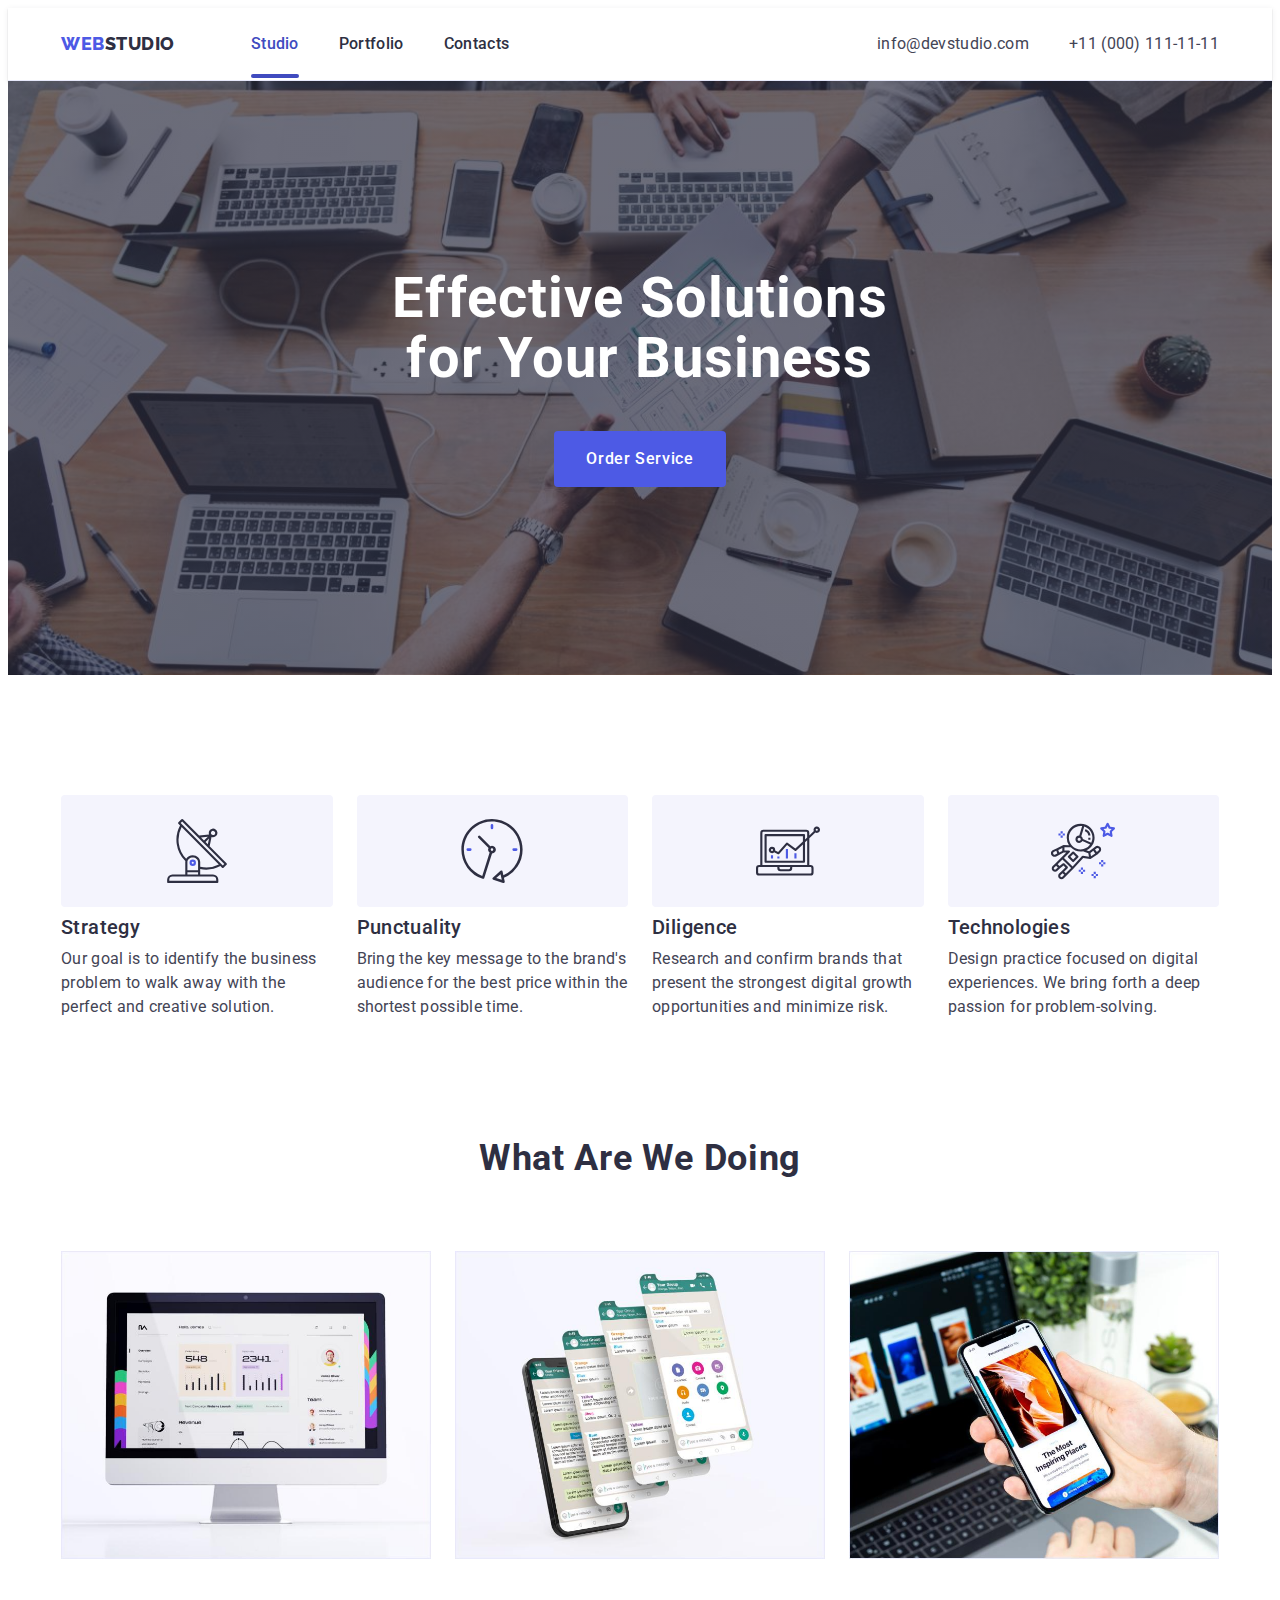
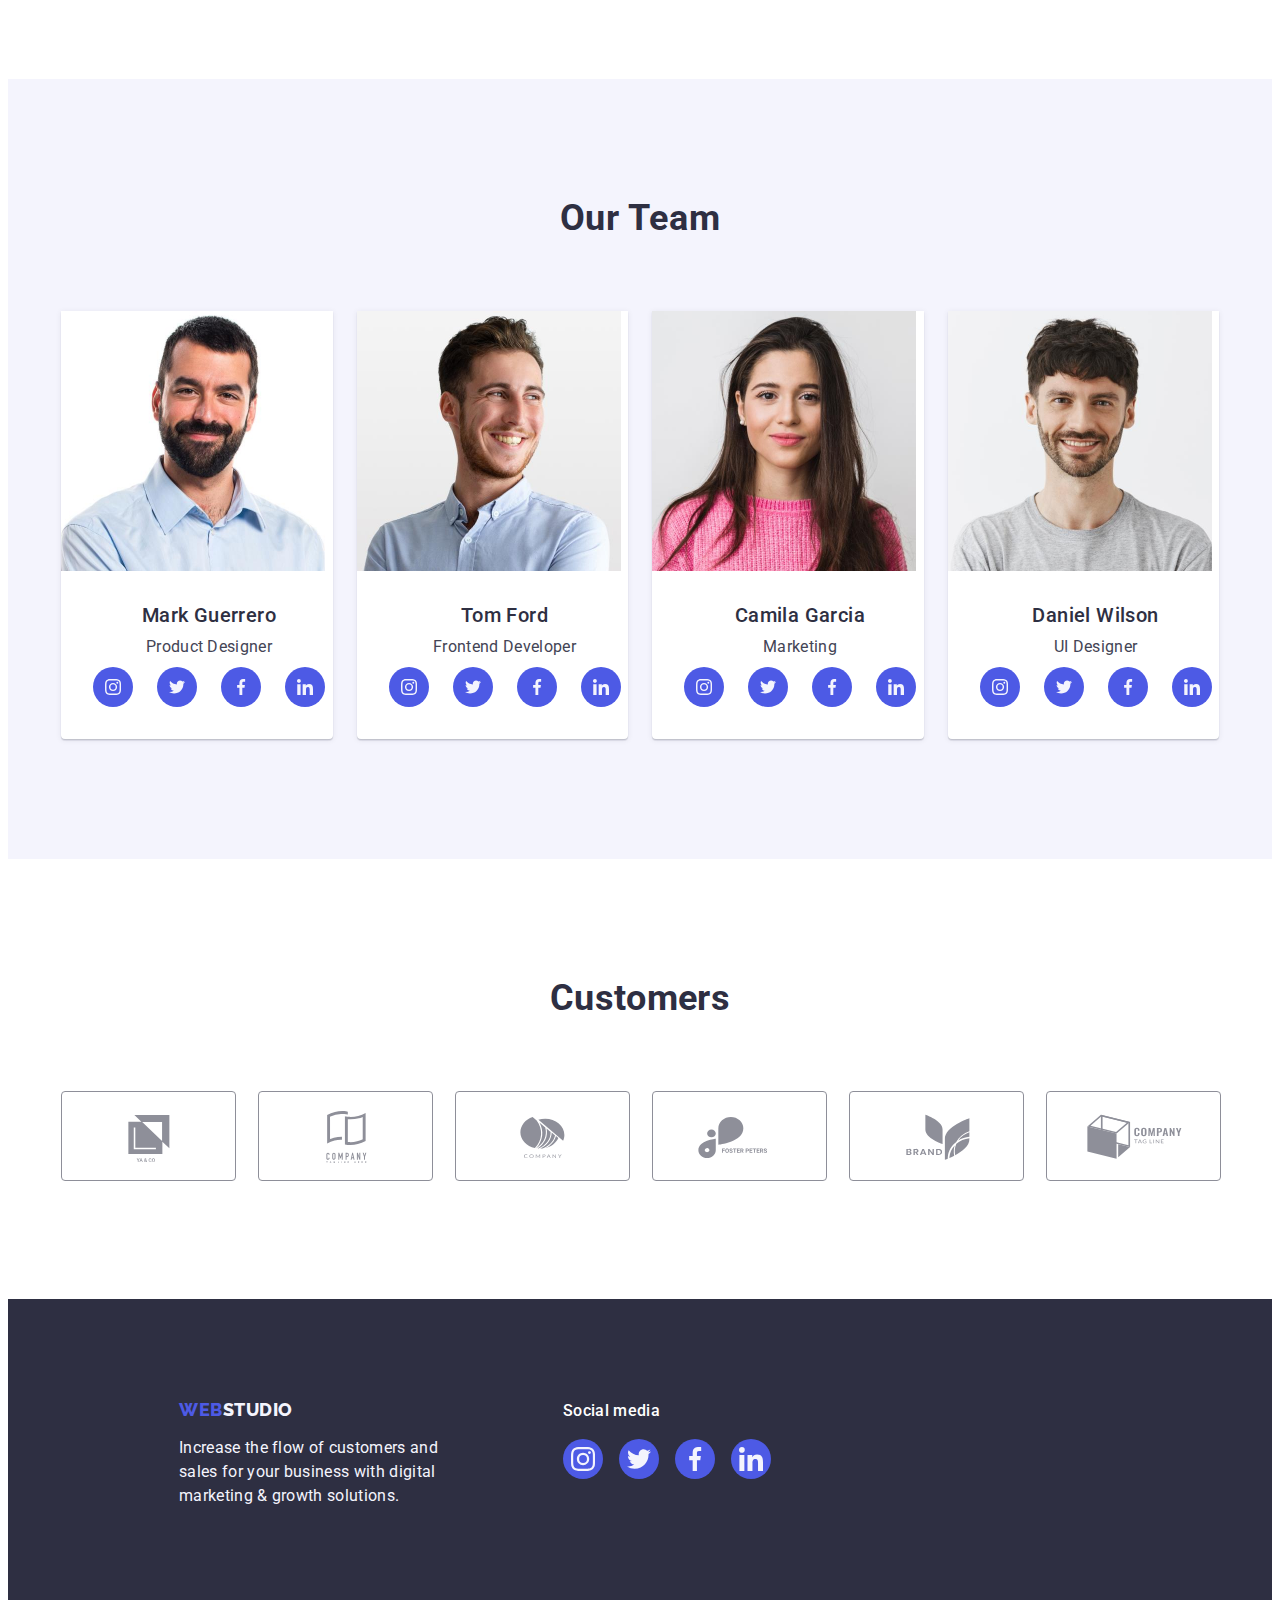
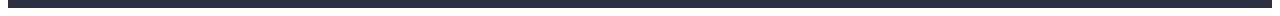
==== index.html @ eda8c6bf "d" ====
<!DOCTYPE html>
<html lang="en">
  <head>
    <meta charset="UTF-8" />
    <meta http-equiv="X-UA-Compatible" content="IE=edge" />
    <meta name="viewport" content="width=device-width, initial-scale=1.0" />
    <title>studio</title>
    <link rel="preconnect" href="https://fonts.googleapis.com" />
    <link rel="preconnect" href="https://fonts.gstatic.com" crossorigin />
    <link
      href="https://fonts.googleapis.com/css2?family=Raleway:wght@700&family=Roboto:wght@400;500;700;900&display=swap"
      rel="stylesheet"
    />
    <link
      rel="stylesheet"
      href="https://cdnjs.cloudflare.com/ajax/libs/modern-normalize/2.0.0/modern-normalize.min.css"
      integrity="sha512-4xo8blKMVCiXpTaLzQSLSw3KFOVPWhm/TRtuPVc4WG6kUgjH6J03IBuG7JZPkcWMxJ5huwaBpOpnwYElP/m6wg=="
      crossorigin="anonymous"
      referrerpolicy="no-referrer"
    />
    <link rel="stylesheet" href="./css/styles.css" />
  </head>
  <body>
    <header class="header">
      <div class="container">
        <nav class="header-nav">
          <a class="logo link logo-header" href="/"
            >Web<span class="logo-dark">Studio</span>
          </a>

          <ul class="header-list list">
            <li class="header-item">
              <a class="header-link current-page link" href="./index.html"
                >Studio</a
              >
            </li>
            <li class="header-item">
              <a class="header-link link" href="./portfolio.html">Portfolio</a>
            </li>
            <li class="header-item">
              <a class="header-link link" href="">Contacts</a>
            </li>
          </ul>
        </nav>

        <address class="contacts">
          <ul class="header-contact-list list">
            <li class="header-contact-item">
              <a
                class="header-contact-link link"
                href="mailto:info@devstudio.com"
                >info@devstudio.com</a
              >
            </li>
            <li class="header-contact-item">
              <a class="header-contact-link link" href="tel:+110001111111"
                >+11 (000) 111-11-11</a
              >
            </li>
          </ul>
        </address>
      </div>
    </header>

    <main>
      <section class="hero">
        <div class="container container-hero">
          <h1 class="hero-title">Effective Solutions for Your Business</h1>
          <button type="button" class="hero-button buttons" data-modal-open>
            Order Service
          </button>
        </div>
      </section>

      <section class="skills">
        <div class="container container-skills">
          <h2 class="ivh-title visually-hidden">stealth header</h2>
          <ul class="list-skills list">
            <li class="item-skills">
              <div class="container-skills-icons">
                <svg class="skills-icon" width="64" height="64">
                  <use href="./images/icons.svg#icon-antenna"></use>
                </svg>
              </div>
              <h3 class="skills-header top-header">Strategy</h3>
              <p class="skills-description text">
                Our goal is to identify the business problem to walk away with
                the perfect and creative solution.
              </p>
            </li>
            <li class="item-skills">
              <div class="container-skills-icons">
                <svg class="skills-icon" width="64" height="64">
                  <use href="./images/icons.svg#icon-clock"></use>
                </svg>
              </div>
              <h3 class="skills-header top-header">Punctuality</h3>
              <p class="skills-description text">
                Bring the key message to the brand's audience for the best price
                within the shortest possible time.
              </p>
            </li>
            <li class="item-skills">
              <div class="container-skills-icons">
                <svg class="skills-icon" width="64" height="64">
                  <use href="./images/icons.svg#icon-diagram"></use>
                </svg>
              </div>
              <h3 class="skills-header top-header">Diligence</h3>
              <p class="skills-description text">
                Research and confirm brands that present the strongest digital
                growth opportunities and minimize risk.
              </p>
            </li>
            <li class="item-skills">
              <div class="container-skills-icons">
                <svg class="skills-icon" width="64" height="64">
                  <use href="./images/icons.svg#icon-astronaut"></use>
                </svg>
              </div>
              <h3 class="skills-header top-header">Technologies</h3>
              <p class="skills-description text">
                Design practice focused on digital experiences. We bring forth a
                deep passion for problem-solving.
              </p>
            </li>
          </ul>
        </div>
      </section>

      <section class="wedoing">
        <div class="container container-wedoing">
          <h2 class="wedoing-header section-header">What are we doing</h2>
          <ul class="wedoing-list list">
            <li class="wedoing-item">
              <img
                src="./images/index/analitycs.jpg"
                alt="screen with analytics information"
                width="370"
                class="wedoing-pic"
              />
            </li>
            <li class="wedoing-item">
              <img
                src="./images/index/mobile_apps.jpg"
                alt="proces of mobile apps developing"
                width="370"
                class="wedoing-pic"
              />
            </li>
            <li class="wedoing-item">
              <img
                src="./images/index/ui_design.jpg"
                alt="demonstration of ui design"
                width="370"
                class="wedoing-pic"
              />
            </li>
          </ul>
        </div>
      </section>

      <section class="team">
        <div class="container container-team">
          <h2 class="team-header section-header">Our Team</h2>
          <ul class="team-list list">
            <li class="team-item">
              <img
                src="./images/index/product_designer.jpg"
                alt="a men hwo are product Designer"
                width="270"
                class="team-pic"
              />
              <div class="container container-members">
                <h3 class="team-header-name top-header">Mark Guerrero</h3>
                <p class="team-paragraph text">Product Designer</p>
                <ul class="soc-team-list list">
                  <li class="soc-team-item">
                    <a href="" class="soc-link-team">
                      <svg class="team-icon" width="16" height="16">
                        <use href="./images/icons.svg#icon-instagram"></use>
                      </svg>
                    </a>
                  </li>
                  <li class="soc-team-item">
                    <a href="" class="soc-link-team">
                      <svg class="team-icon" width="16" height="16">
                        <use href="./images/icons.svg#icon-twitter"></use>
                      </svg>
                    </a>
                  </li>
                  <li class="soc-team-item">
                    <a href="" class="soc-link-team">
                      <svg class="team-icon" width="16" height="16">
                        <use href="./images/icons.svg#icon-facebook"></use>
                      </svg>
                    </a>
                  </li>
                  <li class="soc-team-item">
                    <a href="" class="soc-link-team">
                      <svg class="team-icon" width="16" height="16">
                        <use href="./images/icons.svg#icon-linkedin"></use>
                      </svg>
                    </a>
                  </li>
                </ul>
              </div>
            </li>
            <li class="team-item">
              <img
                src="./images/index/frontend_developer.jpg"
                alt="a men hwo are frontend developer"
                width="270"
                class="team-pic"
              />
              <div class="container container-members">
                <h3 class="team-header-name top-header">Tom Ford</h3>
                <p class="team-paragraph text">Frontend Developer</p>
                <ul class="soc-team-list list">
                  <li class="soc-team-item">
                    <a href="" class="soc-link-team">
                      <svg class="team-icon" width="16" height="16">
                        <use href="./images/icons.svg#icon-instagram"></use>
                      </svg>
                    </a>
                  </li>
                  <li class="soc-team-item">
                    <a href="" class="soc-link-team">
                      <svg class="team-icon" width="16" height="16">
                        <use href="./images/icons.svg#icon-twitter"></use>
                      </svg>
                    </a>
                  </li>
                  <li class="soc-team-item">
                    <a href="" class="soc-link-team">
                      <svg class="team-icon" width="16" height="16">
                        <use href="./images/icons.svg#icon-facebook"></use>
                      </svg>
                    </a>
                  </li>
                  <li class="soc-team-item">
                    <a href="" class="soc-link-team">
                      <svg class="team-icon" width="16" height="16">
                        <use href="./images/icons.svg#icon-linkedin"></use>
                      </svg>
                    </a>
                  </li>
                </ul>
              </div>
            </li>
            <li class="team-item">
              <img
                src="./images/index/marketing.jpg"
                alt="a woman who are into marketing"
                width="270"
                class="team-pic"
              />
              <div class="container container-members">
                <h3 class="team-header-name top-header">Camila Garcia</h3>
                <p class="team-paragraph text">Marketing</p>
                <ul class="soc-team-list list">
                  <li class="soc-team-item">
                    <a href="" class="soc-link-team">
                      <svg class="team-icon" width="16" height="16">
                        <use href="./images/icons.svg#icon-instagram"></use>
                      </svg>
                    </a>
                  </li>
                  <li class="soc-team-item">
                    <a href="" class="soc-link-team">
                      <svg class="team-icon" width="16" height="16">
                        <use href="./images/icons.svg#icon-twitter"></use>
                      </svg>
                    </a>
                  </li>
                  <li class="soc-team-item">
                    <a href="" class="soc-link-team">
                      <svg class="team-icon" width="16" height="16">
                        <use href="./images/icons.svg#icon-facebook"></use>
                      </svg>
                    </a>
                  </li>
                  <li class="soc-team-item">
                    <a href="" class="soc-link-team">
                      <svg class="team-icon" width="16" height="16">
                        <use href="./images/icons.svg#icon-linkedin"></use>
                      </svg>
                    </a>
                  </li>
                </ul>
              </div>
            </li>
            <li class="team-item">
              <img
                src="./images/index/ui_designer.jpg"
                alt="a men who are ui designer"
                width="270"
                class="team-pic"
              />
              <div class="container container-members">
                <h3 class="team-header-name top-header">Daniel Wilson</h3>
                <p class="team-paragraph text">UI Designer</p>
                <ul class="soc-team-list list">
                  <li class="soc-team-item">
                    <a href="" class="soc-link-team">
                      <svg class="team-icon" width="16" height="16">
                        <use href="./images/icons.svg#icon-instagram"></use>
                      </svg>
                    </a>
                  </li>
                  <li class="soc-team-item">
                    <a href="" class="soc-link-team">
                      <svg class="team-icon" width="16" height="16">
                        <use href="./images/icons.svg#icon-twitter"></use>
                      </svg>
                    </a>
                  </li>
                  <li class="soc-team-item">
                    <a href="" class="soc-link-team">
                      <svg class="team-icon" width="16" height="16">
                        <use href="./images/icons.svg#icon-facebook"></use>
                      </svg>
                    </a>
                  </li>
                  <li class="soc-team-item">
                    <a href="" class="soc-link-team">
                      <svg class="team-icon" width="16" height="16">
                        <use href="./images/icons.svg#icon-linkedin"></use>
                      </svg>
                    </a>
                  </li>
                </ul>
              </div>
            </li>
          </ul>
        </div>
      </section>

      <section class="customers-section">
        <div class="container container-customers">
          <h2 class="title-customers">Customers</h2>
          <ul class="list-customers">
            <li class="item-customers">
              <a class="link-customers" href="">
                <svg class="icon-customers" width="104" height="56">
                  <use href="./images/icons.svg#icon-client1"></use>
                </svg>
              </a>
            </li>
            <li class="item-customers">
              <a class="link-customers" href="">
                <svg class="icon-customers" width="104" height="56">
                  <use href="./images/icons.svg#icon-client2"></use>
                </svg>
              </a>
            </li>
            <li class="item-customers">
              <a class="link-customers" href="">
                <svg class="icon-customers" width="104" height="56">
                  <use href="./images/icons.svg#icon-client3"></use>
                </svg>
              </a>
            </li>
            <li class="item-customers">
              <a class="link-customers" href="">
                <svg class="icon-customers" width="104" height="56">
                  <use href="./images/icons.svg#icon-client4"></use>
                </svg>
              </a>
            </li>
            <li class="item-customers">
              <a class="link-customers" href="">
                <svg class="icon-customers" width="104" height="56">
                  <use href="./images/icons.svg#icon-client5"></use>
                </svg>
              </a>
            </li>
            <li class="item-customers">
              <a class="link-customers" href="">
                <svg class="icon-customers" width="104" height="56">
                  <use href="./images/icons.svg#icon-client6"></use>
                </svg>
              </a>
            </li>
          </ul>
        </div>
      </section>
    </main>

    <footer class="footer">
      <div class="container footer-logo-container">
        <div class="footer-first-container">
          <a class="logo-footer logo link" href="/"
            >Web<span class="logo-footer logo-white">Studio</span>
          </a>
          <p class="footer-paragraph">
            Increase the flow of customers and sales for your business with
            digital marketing & growth solutions.
          </p>
        </div>

        <div class="footer-icons-container">
          <p class="soc-footer-paragraph">Social media</p>
          <ul class="footer-soc-list">
            <li class="footer-soc-item">
              <a class="footer-soc-link" href="">
                <svg width="24" height="24" class="footer-icons">
                  <use href="./images/icons.svg#icon-instagram"></use>
                </svg>
              </a>
            </li>
            <li class="footer-soc-item">
              <a class="footer-soc-link" href="">
                <svg width="24" height="24" class="footer-icons">
                  <use href="./images/icons.svg#icon-twitter"></use>
                </svg>
              </a>
            </li>
            <li class="footer-soc-item">
              <a class="footer-soc-link" href="">
                <svg width="24" height="24" class="footer-icons">
                  <use href="./images/icons.svg#icon-facebook"></use>
                </svg>
              </a>
            </li>
            <li class="footer-soc-item">
              <a class="footer-soc-link" href="">
                <svg width="24" height="24" class="footer-icons">
                  <use href="./images/icons.svg#icon-linkedin"></use>
                </svg>
              </a>
            </li>
          </ul>
        </div>
      </div>
    </footer>

    <div class="modal-section is-hidden" data-modal>
      <div class="modal-window">
        <button type="button" data-modal-close class="modal-button-close">
          <svg class="modal-icon-close mod-ic-close" width="8" height="8">
            <use href="./images/icons.svg#icon-close-black"></use>
          </svg>
        </button>

        <p class="modal-title">Leave your contacts and we will call you back</p>
        <form class="modal-form">

          <div class="modal-container">
            <label for="user-name" class="label-modal">Name</label>
            <div class="svg-label-modal">
              <input
                type="text"
                name="user-name"
                class="user-data"
                id="user-name"
              />
              <svg width="18" height="24" class="input-svg-modal">
                <use href="./images/icons.svg#icon-person"></use>
              </svg>
            </div>
            </div>

            <div class="modal-container">
            <label for="user-phone" class="label-modal">Phone</label>
            <div class="svg-label-modal">
              <input
                type="text"
                name="user-phone"
                class="user-data"
                id="user-phone"
              />
              <svg width="18" height="24" class="input-svg-modal">
                <use href="./images/icons.svg#icon-phone"></use>
              </svg>
            </div>
            </div>

            <div class="modal-container">
            <label for="user-email" class="label-modal">Email</label>
            <div class="svg-label-modal">
              <input
                type="text"
                name="user-email"
                class="user-data"
                id="user-email"
              />
              <svg width="18" height="24" class="input-svg-modal">
                <use href="./images/icons.svg#icon-email"></use>
              </svg>
            </div>
            </div>

            <div class="textarea-container">
              <label for="user-comment" class="label-modal">Comment</label>
              <textarea 
              class="user-textarea"
              name="user-comment" 
              id="user-comment" 
              placeholder="Text input" 
              cols="30" 
              rows="10">
              </textarea>
            </div>

            <div class="modal-checkbox-container">
              <input type="checkbox" id="user-privacy" value="true" name="user-privacy" class="modal-checkbox-input visually-hidden">
              <label for="user-privacy" class="modal-checkbox-label">I accept the terms and conditions of the</label>
                <span class="mod-checkbox-span">
                  <svg width="10" height="8">
                    <use href=""></use>
                  </svg>
                </span>
            </div>
        </form>
      </div>
    </div>
    <script src="./js/modal.js"></script>
  </body>
</html>
---- css/styles.css ----
:root {
    --primary-brand: #4D5AE5;
    --pressed-state: #404BBF;
    --dark: #2E2F42;
    --success: #31D0AA;
    --text: #434455;
    --subtle-text: #8E8F99;
    --accent: #E7E9FC;
    --light: #F4F4FD;
    --modal-overlay: #2E2F42 0.4;
    --hero-background: #2E2F42 0.7;
    --white-background: #FFFFFF;
    --modal-background: #FCFCFC;
    --smooth-transition: background-color 250ms cubic-bezier(0.4, 0, 0.2, 1);
    --smooth-transition-color: color 250ms cubic-bezier(0.4, 0, 0.2, 1);
}

body {
    font-family: 'Roboto', sans-serif;
    font-size: 16px;
    line-height: 1.5;
    letter-spacing: 0.02em;
    color: var(--text);
    background-color: var(--white-background);
}

p,
h1,
h2,
h3,
h4,
h5,
h6 {
    margin: 0;
}

ul,
ol {
    margin: 0;
    padding: 0;
}

img {
    display: block
}



.contacts {
    margin-left: auto;
    font-style: normal;
    display: flex;
    align-items: center;

}

.list {
    list-style: none;
}

/* logo */

.logo {
    font-family: 'Raleway', sans-serif;
    font-weight: 800;
    font-size: 18px;
    line-height: 1.17;
    letter-spacing: 0.03em;
    text-transform: uppercase;
    word-spacing: 0em;
    color: var(--primary-brand);
}


.logo-dark {
    color: var(--dark);
}

.logo-white {
    color: var(--light);
}

/* links */

.link {
    text-decoration: none;
}

.link:is(:hover,:focus) {
    color:var(--pressed-state);
}

/* 4 section */

.team {
    background-color: var(--light);
    padding: 120px 0;
}



/* headers */

.hero-title {
    font-size: 56px;
    line-height: 1.07;
    letter-spacing: 0.02em;
    color: var(--white-background);
    text-align: center;
    margin-bottom: 42px;
    max-width: 496px;
}

.section-header {
    font-size: 36px;
    line-height: 1.11;
    text-transform: capitalize;
    letter-spacing: 0.02em;
    color: var(--dark);
    text-align: center;
}



.top-header {
    font-weight: 500;
    font-size: 20px;
    line-height: 1.2;
    letter-spacing: 0.02em;
    color: var(--dark);
}

.footer-paragraph {
    color: var(--light);
    max-width: 264px;
    margin-top: 16px;
}


.header-contact-link {
    color: var(--text);
}

.hero {
    background-color: var(--dark);
    padding: 188px 0;
    margin: 0 auto;
    max-width: 1440px;
    background-image: linear-gradient(rgba(46, 47, 66, 0.7), rgba(46, 47, 66, 0.7)), url(../images/index/people-office-bcg.jpg);
    background-repeat: no-repeat;
    background-position: center;
    background-size: cover;
}

.footer {
    background-color: var(--dark);
    padding: 100px 156px;
}


/* buttons */

.buttons {
    cursor: pointer;
    font-family: 'Roboto', sans-serif;
    font-weight: 500;
    font-size: 16px;
    line-height: 1.5;
    letter-spacing: 0.04em;
}

.hero-button {
    background-color: var(--primary-brand);
    color: var(--white-background);
    border-radius: 4px;
    padding: 16px 32px;
    min-width: 169px;
    height: 56px;
    border: none;
    display: block;
    transition: background-color 250ms cubic-bezier(0.4, 0, 0.2, 1);
}

.hero-button:is(:hover,:focus) {
    background-color: var(--pressed-state);
}

/* portfolio */

.project-button {
    background-color: var(--light);
    color: var(--primary-brand);
    transition: color 250ms cubic-bezier(0.4, 0, 0.2, 1),
        background-color 250ms cubic-bezier(0.4, 0, 0.2, 1),
        border-color 250ms cubic-bezier(0.4, 0, 0.2, 1),
        box-shadow 250ms cubic-bezier(0.4, 0, 0.2, 1);
}

.project-button:is(:hover,:focus) {
    background-color: var(--pressed-state);
    color: var(--white-background);
    border: 1px solid transparent;
    box-shadow: 0px 3px 1px rgba(0, 0, 0, 0.1),
        0px 2px 1px rgba(0, 0, 0, 0.08),
        0px 2px 2px rgba(0, 0, 0, 0.12);
}

.project-paragraph {
    color: var(--text);
}

.project-link {
    display: block;
    transition: box-shadow 250ms cubic-bezier(0.4, 0, 0.2, 1);

}

.project-link:is(:hover,:focus) {
    box-shadow: 0px 1px 6px rgba(46, 47, 66, 0.08),
        0px 1px 1px rgba(46, 47, 66, 0.16),
        0px 2px 1px rgba(46, 47, 66, 0.08);
}

/* module 3 index*/

.container {
    width: 1158px;
    padding: 0 15px;
    margin: 0 auto;
}

.header {
    padding: 24px 0;
    border-bottom: 1px solid var(--accent);
    box-shadow: 0px 2px 1px rgba(46, 47, 66, 0.08), 0px 1px 1px rgba(46, 47, 66, 0.16), 0px 1px 6px rgba(46, 47, 66, 0.08);
}

.skills {
    padding: 120px 0;
}

.skills-header {
    margin-bottom: 8px;
}

.wedoing {
    padding-bottom: 120px;
}

.wedoing-header {
    margin-bottom: 72px;
}

.team-header {
    margin-bottom: 72px;
}

.team-header-name {
    margin-bottom: 8px;
    text-align: center;
}

.team-paragraph {
    text-align: center;
    margin-bottom: 8px;
}

.logo-footer {
    display: inline-block;
}

/* module 3 portfolio */

.projects {
    padding: 96px 0 120px 0;
}

.projects-list-buttons {
    margin-bottom: 72px;
}

.project-button {
    border: 1px solid var(--accent);
    border-radius: 4px;
    padding: 12px 24px;
}

.header .container {
    display: flex;
}

.header-nav {
    display: flex;
    align-items: center;
}

.logo-header {
    margin-right: 76px;
}

.header-list {
    display: flex;
    gap: 40px;
}

.header-link {
    padding: 24px 0;
    font-weight: 500;
    color: var(--dark);
    transition: color 250ms cubic-bezier(0.4, 0, 0.2, 1);
}

.header-contact-list {
    gap: 40px;
    display: flex;
    align-items: center;
}

.header-container {
    display: flex;
    align-items: center;
}

/* hero section */

.container-hero {
    display: flex;
    flex-direction: column;
    align-items: center;
}


/* list sectiom */

.list-skills {
    display: flex;
    gap: 24px;
}

.item-skills {
    flex-basis: calc((100% - 3 * 24px) / 4)
}

/* wedoing section */

.wedoing-list {
    display: flex;
    gap: 24px;
}

.wedoing-item {
    width: calc((100% - 48px) / 3)
}

/* team section */

.team-list {
    display: flex;
    gap: 24px;
}

.team-item {
    background-color: var(--white-background);
    width: calc((100% - 72px) / 4);
    box-shadow: 0px 1px 6px rgba(46, 47, 66, 0.08), 0px 1px 1px rgba(46, 47, 66, 0.16), 0px 2px 1px rgba(46, 47, 66, 0.08);
    border-radius: 0px 0px 4px 4px;
}

.team-pic {
    max-width: 264px;
}

.container-members {
    padding: 32px 16px;
    max-width: 264px;
}

/* portfolio */

/* first section */

.projects-list-buttons {
    display: flex;
    justify-content: center;
    gap: 24px;
}

.projects-list {
    display: flex;
    flex-wrap: wrap;
    column-gap: 24px;
    row-gap: 48px;

}

.projects-item {
    width: calc((100% - 48px) / 3);
}

.container-project {
    padding: 32px 16px;
    border: 1px solid var(--accent);
    border-top: none;
    min-width: 360px;
    max-width: 360px;
}

.project-header {
    margin-bottom: 8px;
}

.portfolio-pic {
    max-width: 360px;
}

.visually-hidden {
    position: absolute;
    width: 1px;
    height: 1px;
    margin: -1px;
    border: 0;
    padding: 0;
    white-space: nowrap;
    clip-path: inset(100%);
    clip: rect(0 0 0 0);
    overflow: hidden;
}

/* svg icons */

.container-skills-icons {
    display: flex;
    align-items: center;
    justify-content: center;
    height: 112px;
    background-color: var(--light);
    border-radius: 4px;
    margin-bottom: 8px;
}

.soc-team-list {
    display: flex;
    justify-content: center;
    gap: 24px;
}

.soc-team-item {
    width: 40px;
    height: 40px;
}

.soc-link-team {
    width: 100%;
    height: 100%;
    background-color: var(--primary-brand);
    border-radius: 50%;
    display: flex;
    align-items: center;
    justify-content: center;
    transition: var(--smooth-transition);
}

.soc-link-team:is(:hover,:focus) {
    background-color: var(--pressed-state);
    
}

.team-icon {
    fill: var(--light);
}

.footer-first-container {
    display: flex;
    align-items: baseline;
    flex-direction: column;
    max-width: 264px;
    margin-right: 120px;
}

.soc-footer-paragraph {
    font-weight: 500;
    color: var(--white-background);
    margin-bottom: 16px;
}

.footer-soc-list {
    display: flex;
    gap: 16px;
    text-decoration: none;
}

.footer-soc-item {
    width: 40px;
    height: 40px;
    list-style: none;
}
.footer-soc-link {
    background-color: var(--primary-brand);
    border-radius: 50%;
    display: flex;
    align-items: center;
    justify-content: center;
    width: 100%;
    height: 100%;
    transition: background-color 250ms cubic-bezier(0.4, 0, 0.2, 1);
}

.footer-soc-link:is(:hover,:focus) {
    background-color: var(--success);
}

.footer-icons {
    fill: var(--light);
}

.footer-logo-container {
    display: flex;
    align-items: baseline;
    flex-direction: row;
    flex-wrap: nowrap;
}

/* customers section */

.customers-section {
    padding: 120px 0;
}

.title-customers {
    font-size: 36px;
    line-height: 1.11;
    color: var(--dark);
    margin-bottom: 72px;
    text-align: center;
}

.list-customers {
    display: flex;
    gap: 24px;
    list-style: none;
}

.item-customers {
    width: calc((100% - 120px) / 6);
    height: 88px;
}

.link-customers {
    height: 100%;
    width: 100%;
    color: var(--subtle-text);
    border: 1px solid var(--subtle-text);
    border-radius: 4px;
    display: flex;
    align-items: center;
    justify-content: center;
    transition: border-color 250ms cubic-bezier(0.4, 0, 0.2, 1), color 250ms cubic-bezier(0.4, 0, 0.2, 1);
}

.icon-customers {
    fill: currentColor;
}

.link-customers:is(:hover,:focus) {
    border-color: var(--pressed-state);
    color: var(--pressed-state);
}

.current-page {
    color: var(--pressed-state);
    position: relative;
}

.current-page::after {
    display: block;
    position: absolute;
    content: '';
    left: 0;
    bottom: -1px;
    height: 4px;
    width: 100%;
    background-color: var(--pressed-state);
    border-radius: 2px;
}

.header-item {
    position: relative;
}

.header-contact-link {
    transition: color 250ms cubic-bezier(0.4, 0, 0.2, 1);
}

/* MODAL window */

.modal-section {
    position: fixed;
    top: 0;
    left: 0;
    width: 100%;
    height: 100%;
    background-color: rgba(46, 47, 66, 0.4);
    transition: opacity 250ms cubic-bezier(0.4, 0, 0.2, 1), visibility 250ms cubic-bezier(0.4, 0, 0.2, 1);

}

.is-hidden {
    opacity: 0;
    visibility: hidden;
    pointer-events: none;
}

.modal-window{
    position: absolute;
    top: 50%;
    left: 50%;
    transform: translate(-50%, -50%) scale(1);
    width: 408px;
    min-height: 584px;
    background-color: var(--modal-background);
    box-shadow: 0px 1px 1px rgba(0, 0, 0, 0.14),
        0px 1px 3px rgba(0, 0, 0, 0.12),
        0px 2px 1px rgba(0, 0, 0, 0.2);
    border-radius: 4px;
    transition: transform 250ms cubic-bezier(0.4, 0, 0.2, 1);
    padding: 72px 24px 24px 24px;
}

.modal-button-close {
    position: absolute;
    top: 24px;
    right: 24px;
    width: 24px;
    height: 24px;
    border-radius: 50%;
    display: flex;
    align-items: center;
    justify-content: center;
    background-color: var(--accent);
    border: 1px solid rgba(0, 0, 0, 0.1);
    padding: 0;
    cursor: pointer;
    transition: background-color 250ms cubic-bezier(0.4, 0, 0.2, 1), border 250ms cubic-bezier(0.4, 0, 0.2, 1);
}

.modal-button-close:is(:hover,:focus) {
    background-color: var(--pressed-state);
    border: none;
}
.modal-icon-close {
    transition: fill 250ms cubic-bezier(0.4, 0, 0.2, 1);
}

.modal-button-close:is(:hover,:focus) {
    fill: var(--white-background);
}

.project-img-container {
    position: relative;
    overflow: hidden;
}

.animation-paragraph {
    position: absolute;
    top: 0;
    font-size: 16px;
    line-height: 1.5;
    letter-spacing: 0.02em;
    color: var(--light);
    padding: 40px 32px;
    background-color: var(--primary-brand);
    height: 100%;
    width: 100%;
    transform: translateY(100%);
    transition: transform 250ms cubic-bezier(0.4, 0, 0.2, 1);
}

.project-link:is(:hover,:focus) .animation-paragraph {
    transform: translateY(0%);
}

/* forms */

.modal-title {
    font-weight: 500;
    text-align: center;
    color: var(--dark);
    margin-bottom: 16px;
}

.modal-container {
    margin-bottom: 8px;
}

.label-modal {
    font-size: 12px;
    line-height: 1.17;
    letter-spacing: 0.04em;
    color: var(--subtle-text);
    display: block;
    margin-bottom: 4px;
}

.svg-label-modal {
    position: relative;
}

.user-data {
    width: 100%;
    height: 40px;
    border: 1px solid rgba(46, 47, 66, 0.4);
    border-radius: 4px;
    background-color: transparent;
    padding-left: 38px;
    outline: transparent;
    transition: border-color 250ms cubic-bezier(0.4, 0, 0.2, 1);
}

.user-data:focus {
    border-color: var(--primary-brand);
    fill: var(--primary-brand);
}

.input-svg-modal {
    position: absolute;
    left: 16px;
    top: 50%;
    transform: translateY(-50%);
    transition: fill 250ms cubic-bezier(0.4, 0, 0.2, 1);
}

.user-data:focus + .input-svg-modal {
    fill: #4D5AE5;
}

.textarea-container {
    margin-bottom: 16px;
}

.user-textarea {
    width: 100%;
    height: 120px;
    font-size: 12px;
    line-height: 1.17;
    letter-spacing: 0.04em;
    color: rgba(46, 47, 66, 0.4);
    border: 1px solid rgba(46, 47, 66, 0.4);
    border-radius: 4px;
    background-color: transparent;
    padding: 8px 16px;
    outline: transparent;
    resize: none;
    transition: border-color 250ms cubic-bezier(0.4, 0, 0.2, 1);
}

.user-textarea::placeholder {
    color: rgba(46, 47, 66, 0.4);
}

.user-textarea:focus {
    border-color: #4D5AE5;
}

.modal-checkbox-container {
    margin-bottom: 24px;
}

.modal-checkbox-label {
    font-size: 12px;
    line-height: 1.17;
    letter-spacing: 0.04em;
    color: var(--subtle-text);
}

.mod-checkbox-span {
    width: 16px;
    height: 16px;
    border: 1px solid rgba(46, 47, 66, 0.4);
    border-radius: 2px;
    transition: background-color 250ms cubic-bezier(0.4, 0, 0.2, 1), border 250ms cubic-bezier(0.4, 0, 0.2, 1), fill 250ms cubic-bezier(0.4, 0, 0.2, 1);
    display: inline-flex;
    align-items: center;
    justify-content: center;
    fill: transparent;
}

.footer-container-form {
    margin-left: 80px;
    width: 453px;
    height: 80px;
}

.footer-form-header {
    margin-bottom: 16px;
    font-weight: 500;
    line-height: 1.5;
    letter-spacing: 0.02em;
    color: var(--white-background);
}

.form-footer {
    display: flex;
}
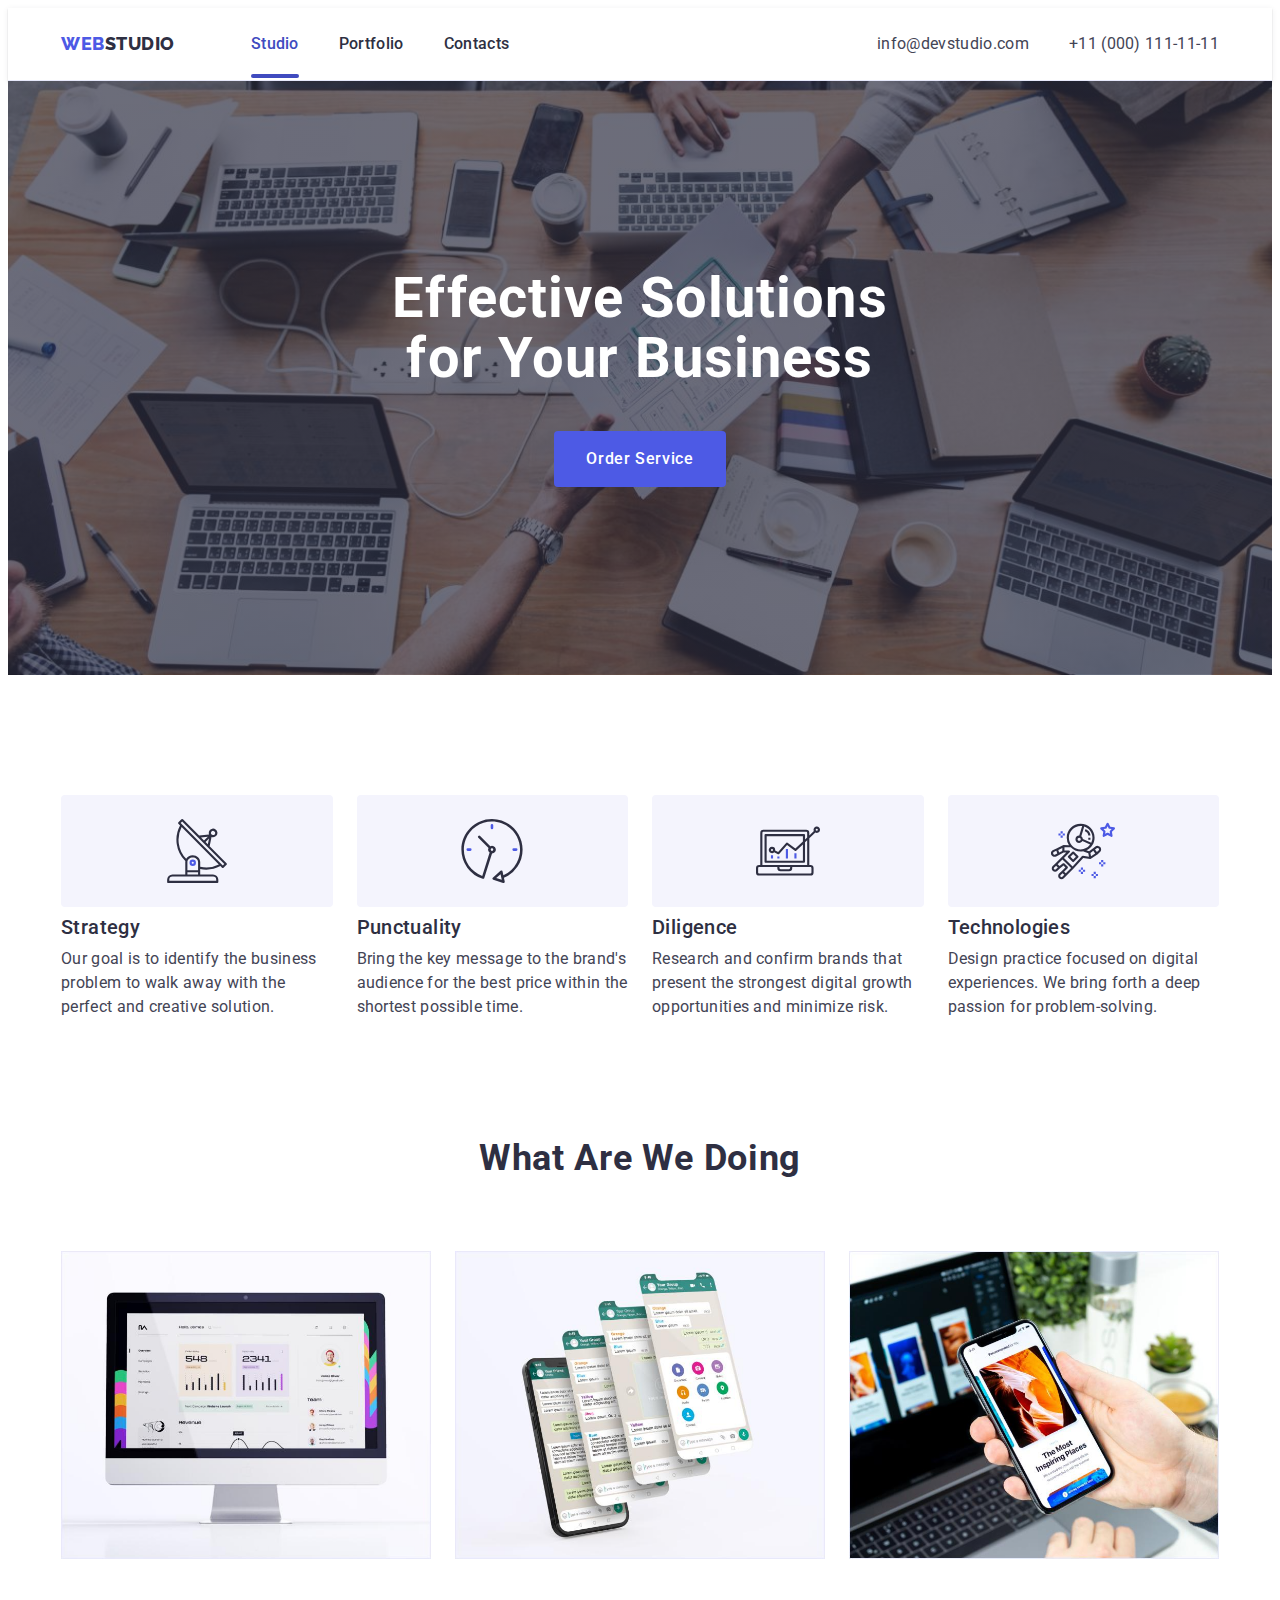
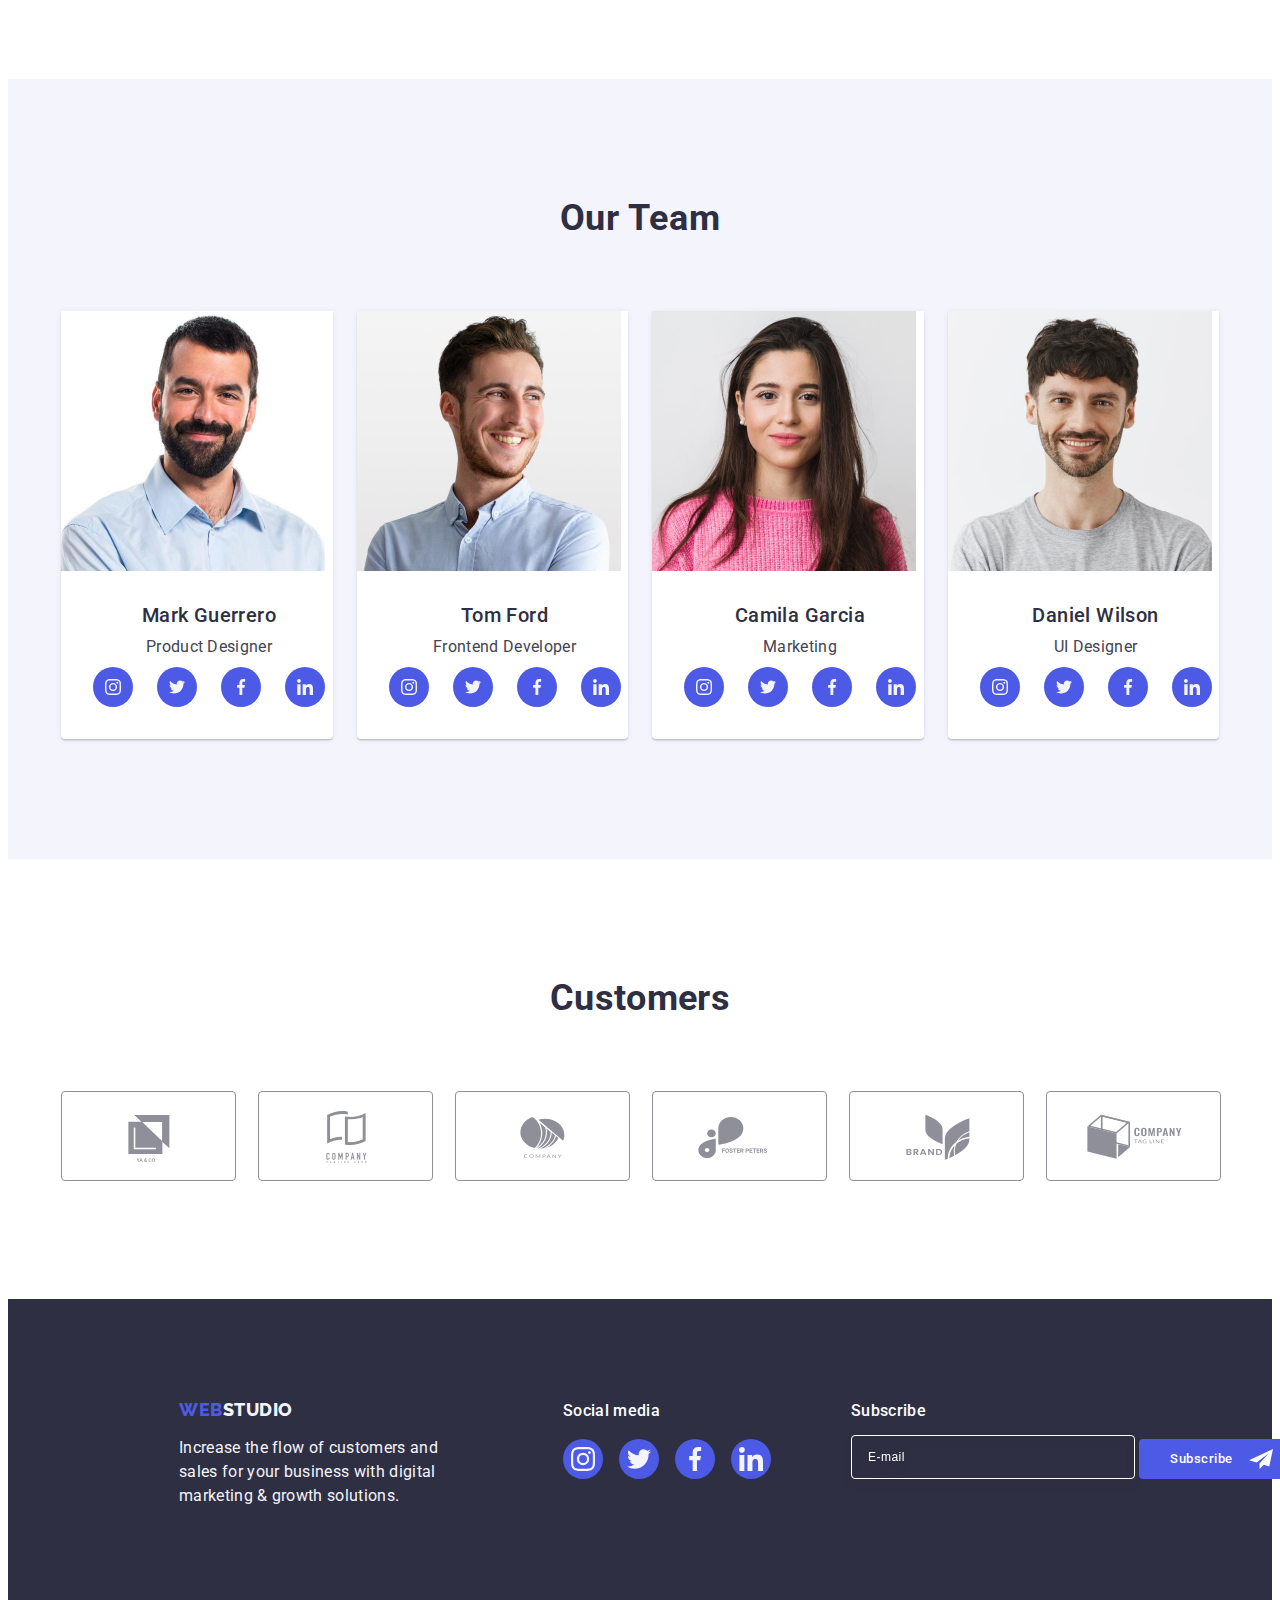
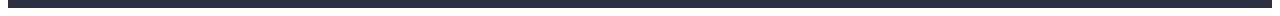
==== commit ce58b66b: "footer x2 added" ====
--- a/index.html
+++ b/index.html
@@ -432,6 +432,20 @@
             </li>
           </ul>
         </div>
+
+        <div class="footer-container-form">
+          <p class="footer-form-paragraph">Subscribe</p>
+          <form class="footer-form">
+            <label for="email" class="footer-label">
+              <input type="email" name="email" placeholder="E-mail" class="footer-input">
+            </label>
+            <button type="submit" class="footer-form-button">Subscribe
+              <svg class="subscribe-footer-img" width="24" height="24">
+                <use class="footer-airplane" href="./images/icons.svg#icon-airplane"></use>
+              </svg>
+            </button>
+          </form>
+        </div>
       </div>
     </footer>
 
@@ -505,13 +519,18 @@
 
             <div class="modal-checkbox-container">
               <input type="checkbox" id="user-privacy" value="true" name="user-privacy" class="modal-checkbox-input visually-hidden">
-              <label for="user-privacy" class="modal-checkbox-label">I accept the terms and conditions of the</label>
+              <label for="user-privacy" class="modal-checkbox-label">
                 <span class="mod-checkbox-span">
-                  <svg width="10" height="8">
-                    <use href=""></use>
+                  <svg width="10" height="8" class="modal-svg-vector">
+                    <use href="./images/icons.svg#icon-vector"></use>
                   </svg>
                 </span>
-            </div>
+                I accept the terms and conditions of the
+                <a href="" class="modal-privacy">Privacy Policy</a>
+              </label>
+            </div>
+
+            <button type="submit" class="modal-send">Send</button>
         </form>
       </div>
     </div>
--- a/css/styles.css
+++ b/css/styles.css
@@ -782,12 +782,41 @@
     align-items: center;
     justify-content: center;
     fill: transparent;
+    margin-right: 8px;
+}
+
+.modal-send {
+    display: block;
+    min-width: 169px;
+    height: 56px;
+    font-family: "Roboto", sans-serif;
+    font-size: 16;
+    font-weight: 500;
+    line-height: 1.5;
+    letter-spacing: 0.04em;
+    color: var(--white-background);
+    cursor: pointer;
+    background-color: var(--primary-brand);
+    border: none;
+    border-radius: 4px;
+    transition: background-color 250ms cubic-bezier(0.4, 0, 0.2, 1);
+}
+
+.modal-checkbox-input:checked + .modal-checkbox-label span {
+    background-color: var(--pressed-state);
+    border: none;
+    fill: var(--light);
+}
+
+.modal-privacy {
+    color: var(--primary-brand);
 }
 
 .footer-container-form {
     margin-left: 80px;
     width: 453px;
     height: 80px;
+    display: flex;
 }
 
 .footer-form-header {
@@ -798,11 +827,76 @@
     color: var(--white-background);
 }
 
-.form-footer {
-    display: flex;
-}
-
-
-
-
-
+.footer-container-form {
+    display: flex;
+}
+
+.footer-form-paragraph {
+    margin-bottom: 16px;
+    font-weight: 500;
+    font-size: 16px;
+    line-height: 1.5;
+    letter-spacing: 0.02em;
+    color: var(--white-background);
+    position: relative;
+}
+
+.footer-input {
+    width: 264px;
+    height: 40px;
+    border: 1px solid #ffffff;
+    background-color: transparent;
+    font-size: 12px;
+    line-height: 1.5;
+    letter-spacing: 0.04em;
+    padding-left: 16px;
+    filter: drop-shadow(0px 4px 4px rgba(0, 0, 0, 0.15));
+    border-radius: 4px;
+    color: var(--white-background);
+    position: absolute;
+    left: 0;
+    bottom: 0;
+}
+
+.footer-input::placeholder {
+    color: var(--white-background);
+}
+
+.footer-form-button {
+    min-width: 165px;
+    height: 40px;
+    display: flex;
+    justify-content: center;
+    align-items: center;
+    font-family: "Roboto", sans-serif;
+    font-weight: 500;
+    padding: 8px 24px;
+    line-height: 1.5;
+    letter-spacing: 0.04em;
+    color: var(--white-background);
+    cursor: pointer;
+    border-color: var(--primary-brand);
+    border: none;
+    border-radius: 4px;
+    background-color: var(--primary-brand);
+    position: absolute;
+    right: 0;
+    bottom: 0;
+}
+
+.subscribe-footer-img {
+    margin-left: 16px;
+    fill: var(--white-background);
+}
+
+.footer-form {
+    display: flex;
+    gap: 24px;
+}
+
+.footer-container-form {
+    position: relative;
+    width: 453px;
+    height: 80px;
+}
+
